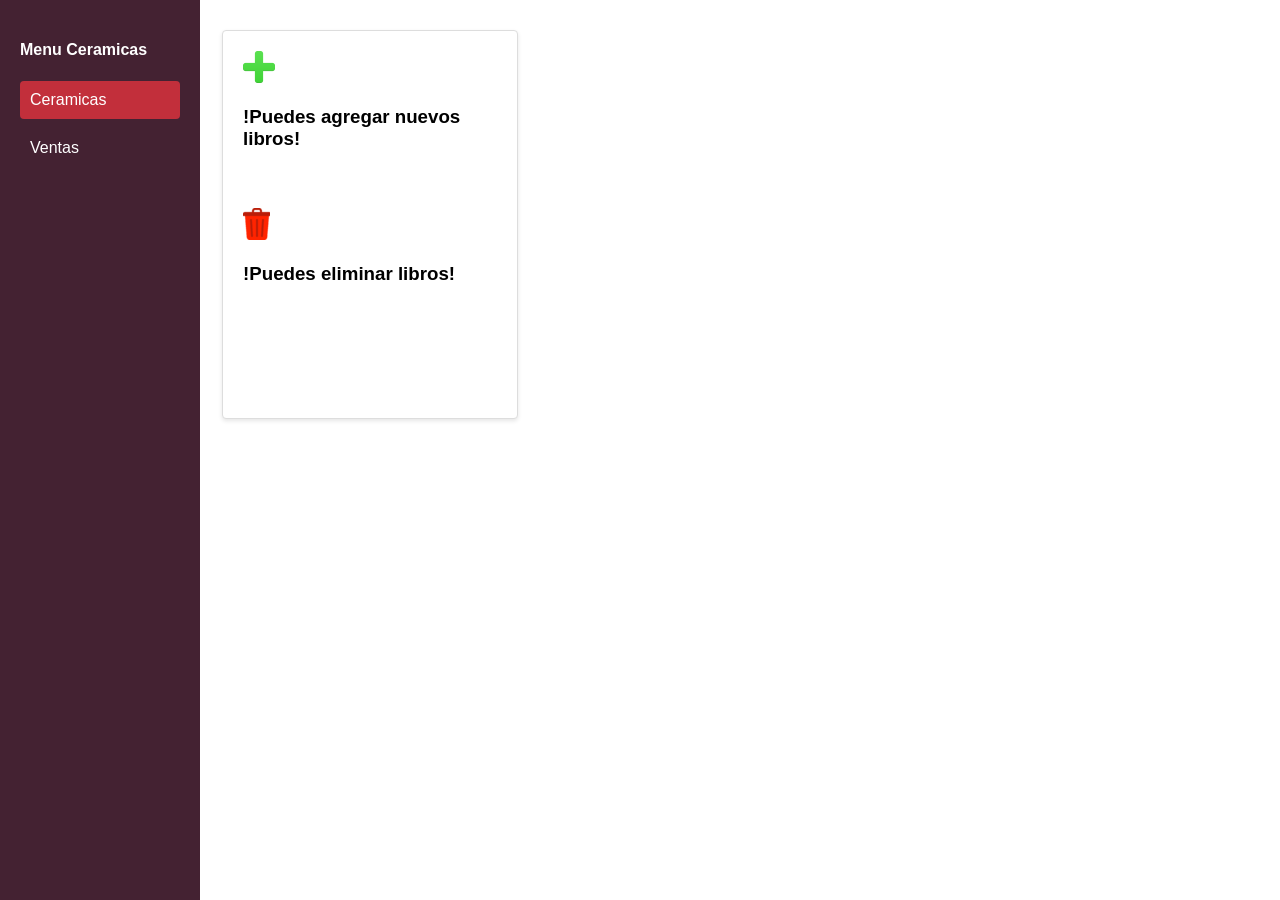
==== Ceramic_Web/dashboard.html @ 90e80c88 "Se agrego carpeta de web" ====
<!DOCTYPE html>
<html lang="en">
    <head>
<meta charset = "UTF-8">
<meta name = "viewport" content="widht=device-widht, initial-scale=1.0">
<title>DashBoard Ceramics</title>
<link rel="stylesheet" href="css/style.dashboard.css">
    </head>
<body>
    <div class = "sidebar">
        <h4>Menu Ceramicas</h4>
        <a class="nav-link active" href="#" id="button-ceramics">Ceramicas</a>
        <a class="nav-link" id="button-borrow">Ventas</a>
    </div>
    <div class = "content" id="content">
        <div class="card"> 
            <div class="card-body">
                <a href="./addceramic.html" class=""btn btn-primary> <img src="resource\icons/añadir.png" alt=""> </a>
                <h3>!Puedes agregar nuevos libros!</h3>
            </div>
            <div class="card-body">
                <a href="./deleteceramic.html" class=""btn btn-primary> <img src="resource\icons/eliminar.png" alt=""> </a>
                <h3>!Puedes eliminar libros!</h3>
            </div>
        </div>
    </div>
    <script src="js/dashboard.js"></script>
</body>
</html>
---- Ceramic_Web/css/style.dashboard.css ----
body{
    display: flex; /*Utiliza el modelo de caja flexible para el diseño de la pagina*/
    min-height: 100vh; /*Establece una altura minima de la pnatalla completa*/
    margin: 0; /*Elimina el margen predeterminado del cuerpo*/
    font-family: Arial, sans-serif; /*Establece la fuente de texto*/
}

.sidebar{
    width: 12.5%;
    background-color: #442232;
    padding: 20px;
    height: 100vh;
    position: fixed; /*Para que no se mueva conforme se varie las diemnsiones de la pantalla*/
    top: 0; /*Separacion a la derecha*/
    left: 0;
    color: #fff; /*color de la letra*/
    overflow-y: auto; /*barra de desplazamiento conforme vaya avanzando, como un scroll*/
}

.sidebar h4{ /*estilo que solo se aplica al componente h4*/
    color: #fff;
}

.sidebar .nav-link{
    display: block;
    color: #ffffff;
    padding: 10px; /*relleno interno de 10px*/
    text-decoration: none;
    border-radius: 4px; /*redondea las esquinas de los enlaces*/
    margin-bottom: 10px; /*añade una margen inferior en los enlaces*/
}

.sidebar .nav-link.active, .sidebar .nav-link:hover{
    background-color: #c22f3b;
    color: #ffffff;
}

.content{
    margin-left: 15%;
    padding: 20px;
    flex: 1;
    display: flex;
    flex-wrap: wrap;
}

.card{
    background-color: #fff;
    border: 1px solid #ddd;
    border-radius: 4px;
    overflow: hidden;
    box-shadow: 0 2px 4px rgba(0, 0, 0, 0.1);
    margin: 10px;
    width: calc(30% - 20px);
    height: 45%;
    display: inline-block;
    vertical-align: top;
}

.card-body{
    padding: 20px;
}

.card-title{
    font-size: 1.25em;
    margin-bottom: 10px;
}

.card-text{
    margin-bottom: 15px;
}

.btn-primary{
    display: inline-block;
    padding: 10px 15px;
    color: #fff;
    background-color: #007bff;
    text-decoration: none;
    border-radius: 4px;
}

.btn-primary:hover{
    background-color: #0056b3;
}

/*Para cuando se minice la pantalla se sobreescribe */
@media(max-width: 768px){
    .content{
        margin-left: 0;
        padding-top: 0;
    }
    .card{
        width: 100%;
        height: 220px;
    }
}
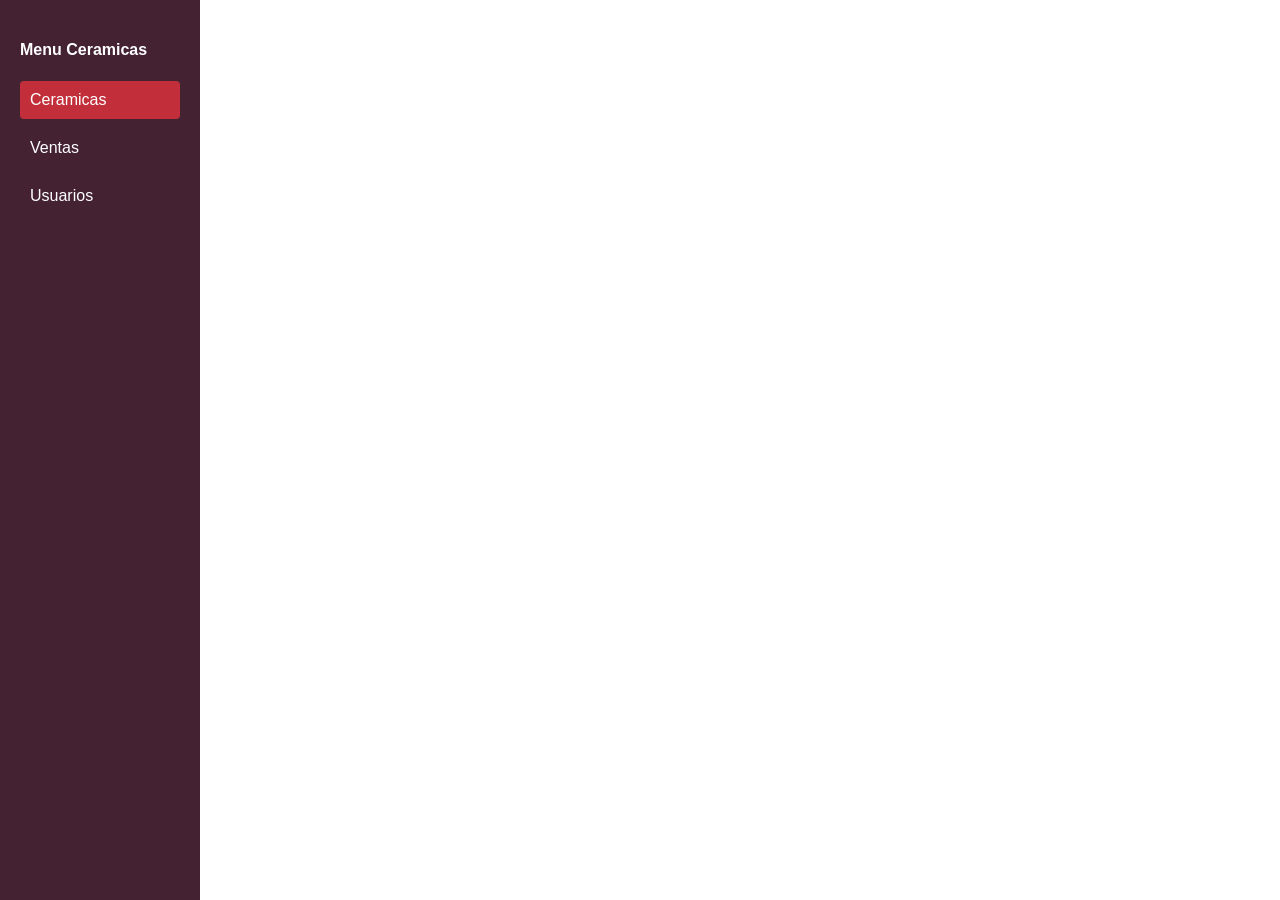
==== commit 74bee263: "Se agrego el CRUD en la parte web para que objeto principal ceramica" ====
--- a/Ceramic_Web/dashboard.html
+++ b/Ceramic_Web/dashboard.html
@@ -9,20 +9,12 @@
 <body>
     <div class = "sidebar">
         <h4>Menu Ceramicas</h4>
-        <a class="nav-link active" href="#" id="button-ceramics">Ceramicas</a>
-        <a class="nav-link" id="button-borrow">Ventas</a>
+        <a class="nav-link active" onclick="cleanContent()"  id="button-ceramics">Ceramicas</a>
+        <a class="nav-link" onclick="cleanContent()" id="button-borrow">Ventas</a>
+        <a class="nav-link" onclick="cleanContent()" id="button-users">Usuarios</a>
     </div>
     <div class = "content" id="content">
-        <div class="card"> 
-            <div class="card-body">
-                <a href="./addceramic.html" class=""btn btn-primary> <img src="resource\icons/añadir.png" alt=""> </a>
-                <h3>!Puedes agregar nuevos libros!</h3>
-            </div>
-            <div class="card-body">
-                <a href="./deleteceramic.html" class=""btn btn-primary> <img src="resource\icons/eliminar.png" alt=""> </a>
-                <h3>!Puedes eliminar libros!</h3>
-            </div>
-        </div>
+        
     </div>
     <script src="js/dashboard.js"></script>
 </body>
